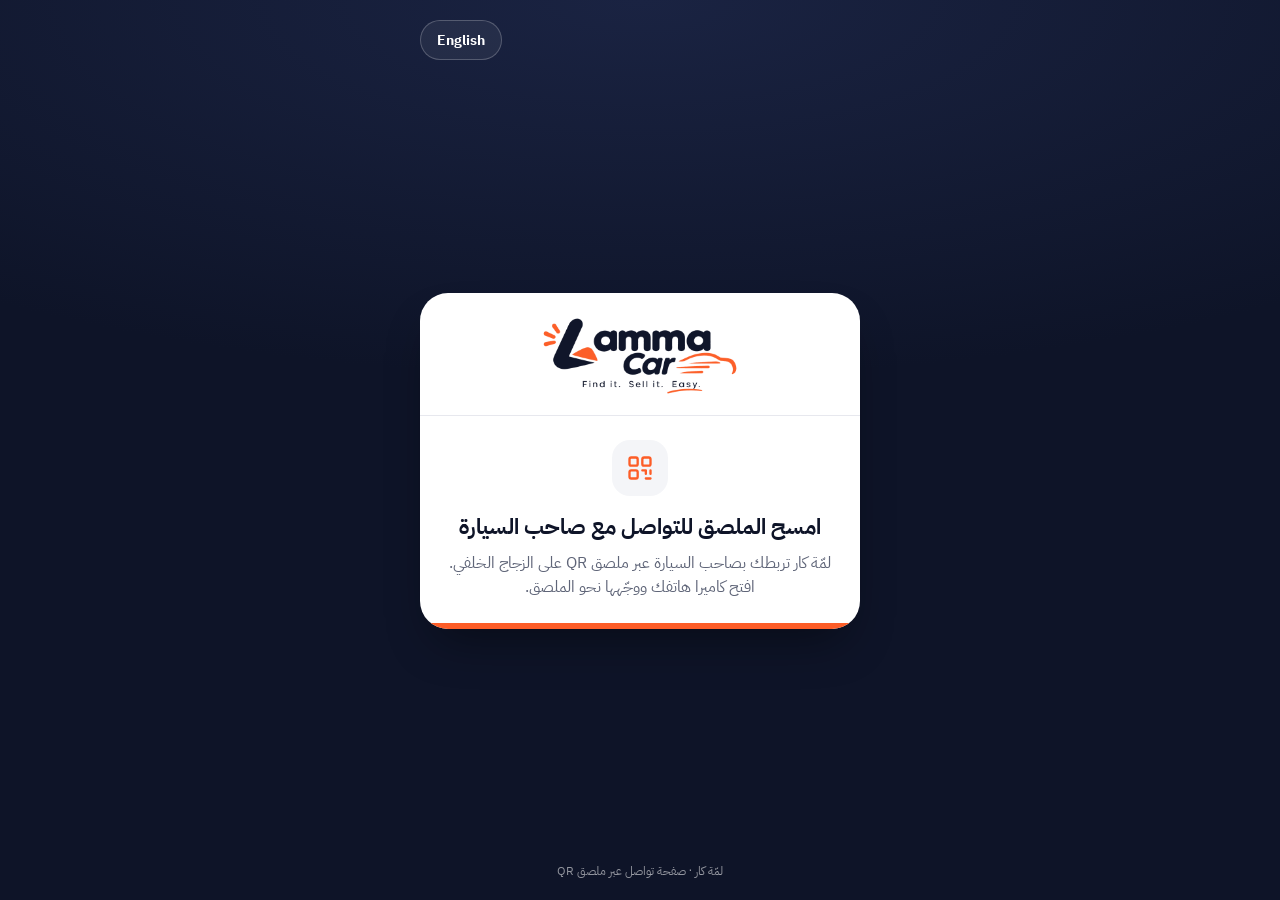
==== docs/index.html @ 150e3e3d "Add files via upload" ====
<!doctype html>
<html lang="ar" dir="rtl" data-title-ar="لمّة كار" data-title-en="Lamma Car">
<head>
<meta charset="utf-8">
<meta name="viewport" content="width=device-width, initial-scale=1, viewport-fit=cover">
<meta name="robots" content="noindex, nofollow, noarchive">
<meta name="referrer" content="no-referrer">
<meta name="format-detection" content="telephone=no">
<meta name="theme-color" content="#0e1428">
<title>لمّة كار</title>
<link rel="icon" href="assets/images/icon.png" type="image/png">
<link rel="apple-touch-icon" href="assets/images/icon.png">
<link rel="preload" href="assets/fonts/plex-arabic-Bold.woff2" as="font" type="font/woff2" crossorigin>
<link rel="stylesheet" href="assets/css/lamma.css">
<script>
(function(){var d=document.documentElement,l="ar";try{var q=new URLSearchParams(location.search).get("lang");if(q==="en"||q==="ar"){l=q}else{var s=localStorage.getItem("lamma-lang");if(s==="en"||s==="ar")l=s}}catch(e){}d.lang=l;d.dir=l==="ar"?"rtl":"ltr";document.title=d.getAttribute("data-title-"+l);})();
</script>
</head>
<body>
<header class="top">
  <button class="lang" id="lang" type="button"><span class="ar" lang="en">English</span><span class="en" lang="ar">العربية</span></button>
</header>
<main>
  <div class="card">
    <img class="logo" src="assets/images/lamma-logo.png" width="600" height="238" alt="Lamma Car">
    <div class="rule" aria-hidden="true"></div>
  <section class="state" aria-labelledby="t">
    <div class="state-icon" aria-hidden="true"><svg viewBox="0 0 24 24" fill="none" stroke="currentColor" stroke-width="2" stroke-linecap="round" stroke-linejoin="round"><rect x="3" y="3" width="7" height="7" rx="1.5"/><rect x="14" y="3" width="7" height="7" rx="1.5"/><rect x="3" y="14" width="7" height="7" rx="1.5"/><path d="M14 14h3v3M21 21h-4M21 14v3"/></svg></div>
    <h1 class="state-title" id="t"><span class="ar">امسح الملصق للتواصل مع صاحب السيارة</span><span class="en">Scan the sticker to contact the vehicle owner</span></h1>
    <p class="state-text"><span class="ar">لمّة كار تربطك بصاحب السيارة عبر ملصق QR على الزجاج الخلفي. افتح كاميرا هاتفك ووجّهها نحو الملصق.</span><span class="en">Lamma Car connects you with a vehicle's owner through the QR sticker on its rear window. Point your phone camera at the sticker.</span></p>
  </section>

  </div>
</main>
<footer class="foot"><span class="ar">لمّة كار · صفحة تواصل عبر ملصق QR</span><span class="en">Lamma Car · QR sticker contact page</span></footer>
<script>
document.getElementById("lang").addEventListener("click",function(){var d=document.documentElement,l=d.lang==="ar"?"en":"ar";d.lang=l;d.dir=l==="ar"?"rtl":"ltr";document.title=d.getAttribute("data-title-"+l);try{localStorage.setItem("lamma-lang",l)}catch(e){}});
</script>
</body>
</html>
---- docs/assets/css/lamma.css ----
/* Lamma Car — contact card styles.
   Brand colours taken from the official Lamma Car logo. */

@font-face {
  font-family: "Plex Arabic";
  src: url("../fonts/plex-arabic-Regular.woff2") format("woff2");
  font-weight: 400;
  font-display: swap;
}
@font-face {
  font-family: "Plex Arabic";
  src: url("../fonts/plex-arabic-Bold.woff2") format("woff2");
  font-weight: 700;
  font-display: swap;
}

:root {
  --navy: #0e1428;
  --navy-2: #1a2342;
  --orange: #fd5d27;
  --card: #ffffff;
  --ink: #0e1428;
  --muted: #5f6578;
  --line: #e7e8ee;
  --soft: #f4f5f8;
  --wa: #1fbf5f;
  --radius: 28px;
  color-scheme: light;
}

* { box-sizing: border-box; }
html { -webkit-text-size-adjust: 100%; background: var(--navy); }
body {
  margin: 0;
  min-height: 100vh;
  min-height: 100dvh;
  color: var(--ink);
  font-family: "Plex Arabic", system-ui, -apple-system, "Segoe UI", Tahoma, sans-serif;
  line-height: 1.5;
  display: flex;
  flex-direction: column;
  padding: max(16px, env(safe-area-inset-top)) 16px max(16px, env(safe-area-inset-bottom));
  background:
    radial-gradient(120% 60% at 50% 0%, var(--navy-2) 0%, rgba(26,35,66,0) 70%),
    var(--navy);
}

/* Language switching: both languages are in the page; only one is shown. */
html[lang="ar"] .en, html[lang="en"] .ar { display: none !important; }

.top {
  width: 100%;
  max-width: 440px;
  margin: 0 auto;
  display: flex;
  justify-content: flex-end;
  padding: 4px 0 0;
}
.lang {
  appearance: none;
  border: 1px solid rgba(255,255,255,.22);
  background: rgba(255,255,255,.06);
  color: #ffffff;
  font: inherit;
  font-size: 14px;
  font-weight: 700;
  min-height: 40px;
  padding: 0 16px;
  border-radius: 999px;
  cursor: pointer;
}

main {
  flex: 1;
  width: 100%;
  max-width: 440px;
  margin: 0 auto;
  display: flex;
  flex-direction: column;
  justify-content: center;
  padding: 20px 0;
}

.card {
  background: var(--card);
  border-radius: var(--radius);
  padding: 24px 24px 24px;
  box-shadow: 0 24px 48px -16px rgba(0,0,0,.45);
  overflow: hidden;
}
.card::after {
  /* brand accent strip */
  content: "";
  display: block;
  height: 6px;
  margin: 24px -24px -24px;
  background: var(--orange);
}

.logo {
  display: block;
  width: 196px;
  height: auto;
  margin: 0 auto 20px;
}
.rule {
  height: 1px;
  background: var(--line);
  margin: 0 -24px 24px;
}

.person { display: flex; align-items: center; gap: 14px; margin-bottom: 4px; }
.monogram {
  width: 52px; height: 52px;
  border-radius: 16px;
  background: var(--orange);
  color: #ffffff;
  display: grid;
  place-items: center;
  font-size: 24px;
  font-weight: 700;
  flex: none;
}
.eyebrow {
  margin: 0;
  font-size: 14px;
  color: var(--muted);
}

.name {
  margin: 14px 0 0;
  font-size: clamp(28px, 8vw, 34px);
  line-height: 1.25;
  font-weight: 700;
  overflow-wrap: anywhere;
}
.phone {
  margin: 6px 0 24px;
  font-size: 20px;
  color: var(--muted);
  letter-spacing: .02em;
  direction: ltr;
  unicode-bidi: isolate;
  text-align: start;
}
html[dir="rtl"] .phone { text-align: right; }

.actions { display: grid; gap: 12px; }
.btn {
  display: flex;
  align-items: center;
  justify-content: center;
  gap: 12px;
  min-height: 64px;
  border-radius: 18px;
  font-size: 19px;
  font-weight: 700;
  text-decoration: none;
  color: #ffffff;
  -webkit-tap-highlight-color: transparent;
}
.btn svg { width: 24px; height: 24px; flex: none; }
.btn-call { background: var(--navy); }
.btn-wa { background: var(--wa); }
.btn:active { transform: translateY(1px); }
.btn:focus-visible, .lang:focus-visible { outline: 3px solid var(--orange); outline-offset: 3px; }

/* Unavailable / info state */
.state { text-align: center; }
.state-icon {
  width: 56px; height: 56px;
  border-radius: 18px;
  display: grid; place-items: center;
  background: var(--soft);
  color: var(--orange);
  margin: 0 auto 16px;
}
.state-icon svg { width: 28px; height: 28px; }
.state-title { margin: 0 0 8px; font-size: 22px; line-height: 1.4; font-weight: 700; }
.state-text { margin: 0; color: var(--muted); font-size: 16px; }

.foot {
  width: 100%;
  max-width: 440px;
  margin: 0 auto;
  text-align: center;
  font-size: 12px;
  color: rgba(255,255,255,.55);
  padding-bottom: 4px;
}
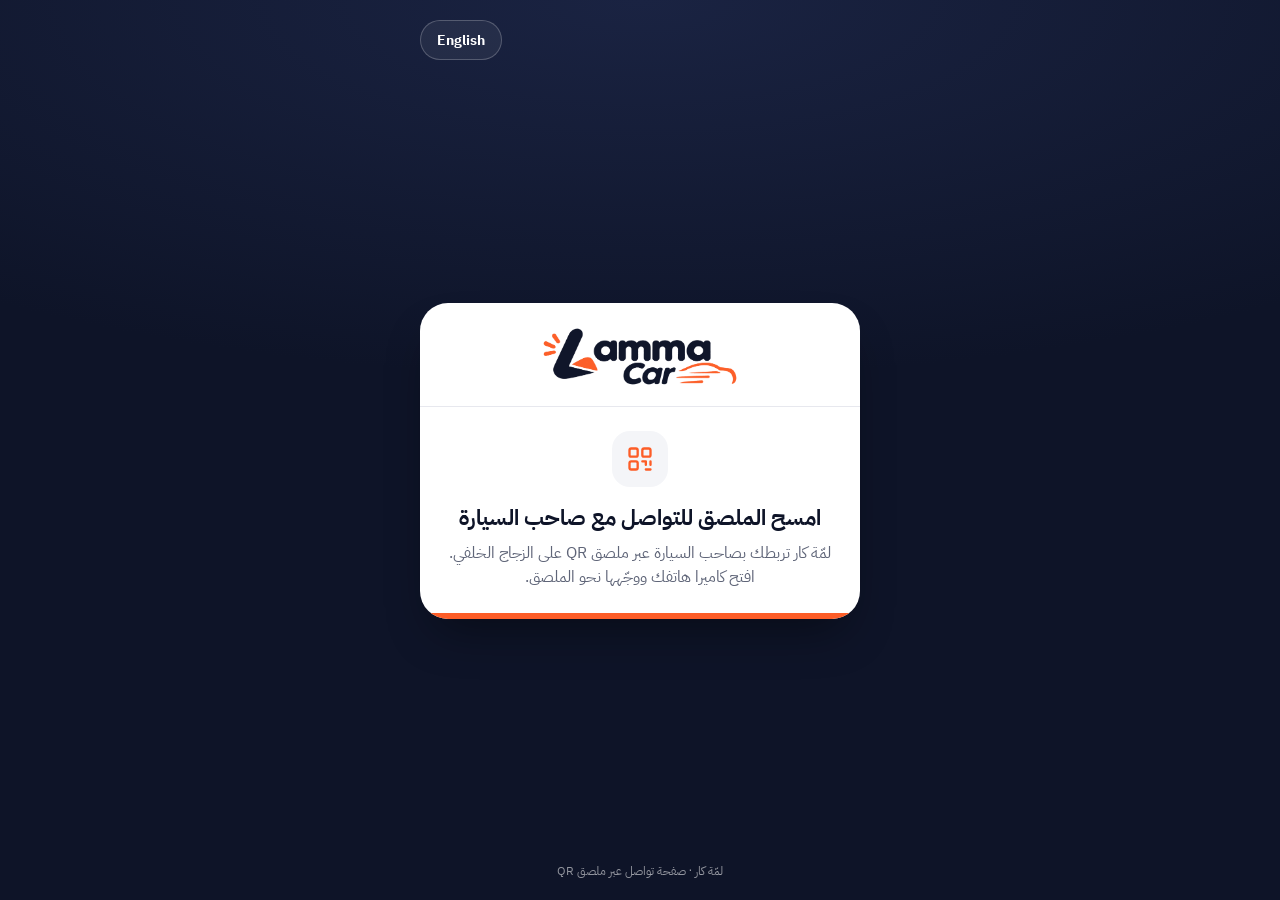
==== commit dab403d5: "Add files via upload" ====
--- a/docs/index.html
+++ b/docs/index.html
@@ -22,7 +22,7 @@
 </header>
 <main>
   <div class="card">
-    <img class="logo" src="assets/images/lamma-logo.png" width="600" height="238" alt="Lamma Car">
+    <img class="logo" src="assets/images/lamma-logo.png" width="600" height="181" alt="Lamma Car">
     <div class="rule" aria-hidden="true"></div>
   <section class="state" aria-labelledby="t">
     <div class="state-icon" aria-hidden="true"><svg viewBox="0 0 24 24" fill="none" stroke="currentColor" stroke-width="2" stroke-linecap="round" stroke-linejoin="round"><rect x="3" y="3" width="7" height="7" rx="1.5"/><rect x="14" y="3" width="7" height="7" rx="1.5"/><rect x="3" y="14" width="7" height="7" rx="1.5"/><path d="M14 14h3v3M21 21h-4M21 14v3"/></svg></div>
